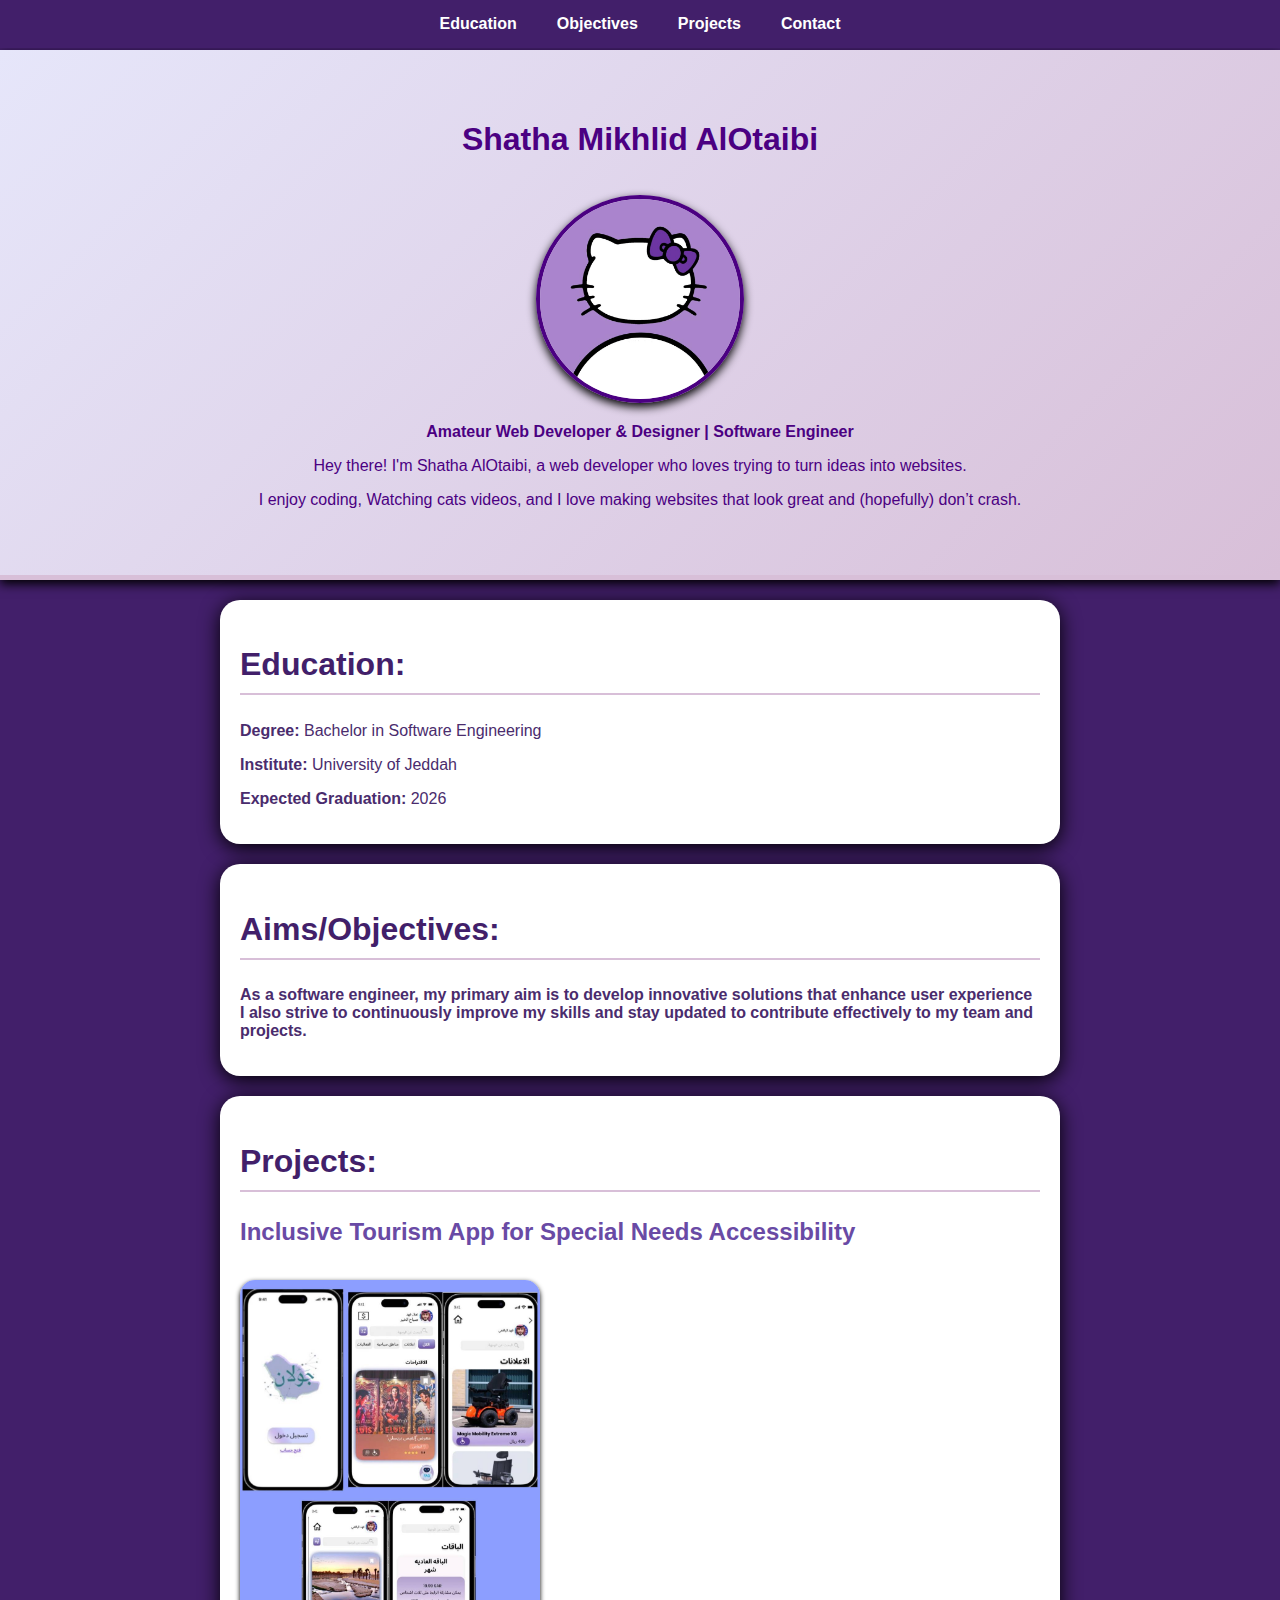
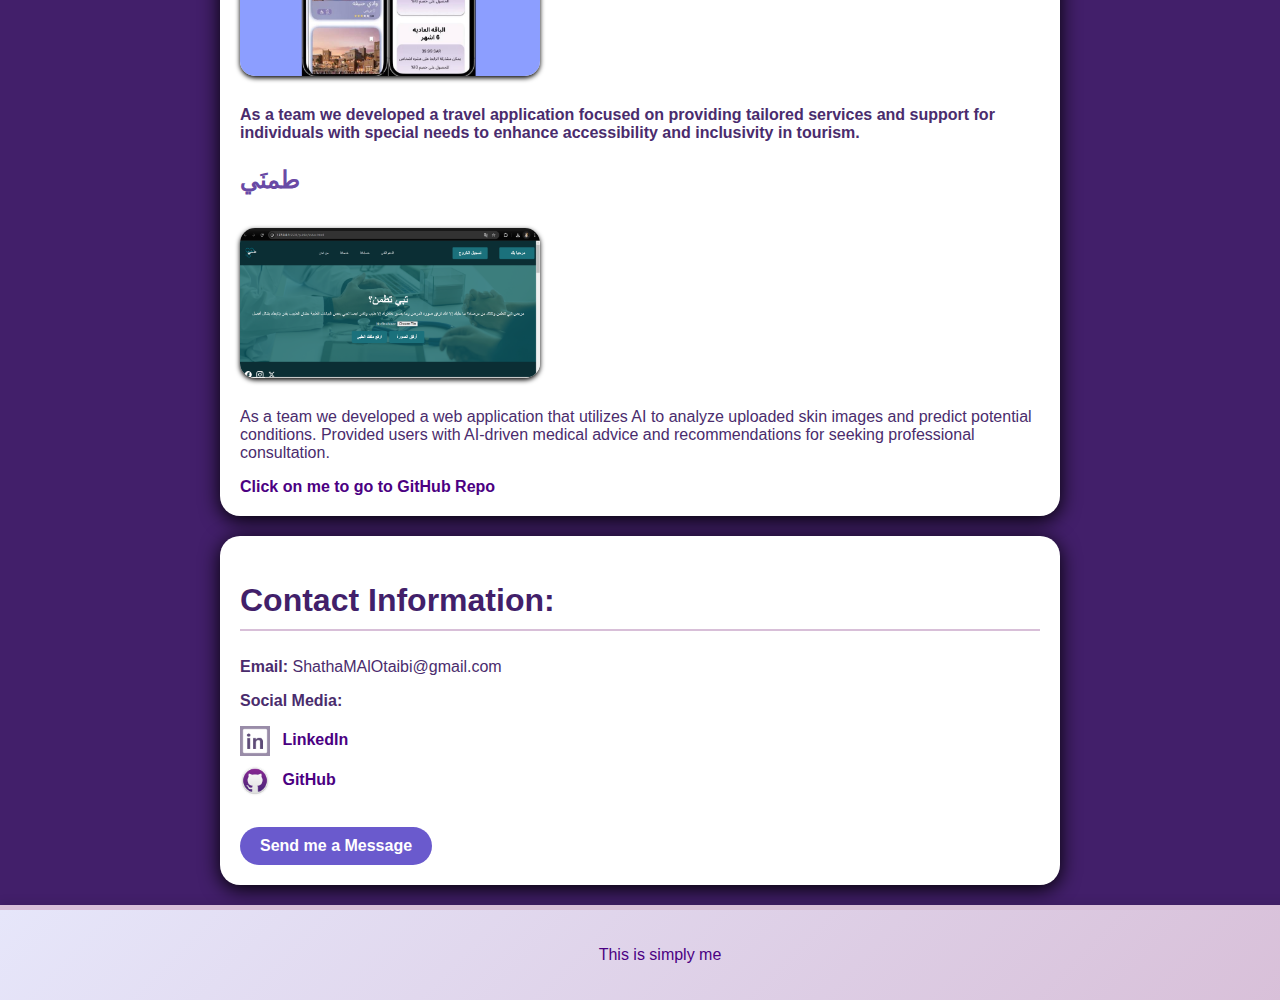
==== index.html @ 45dd4140 "Update and rename resumeweb.html to index.html" ====
<!DOCTYPE html>
<html lang="en">
  <head>
    <meta charset="UTF-8" />
    <meta name="viewport" content="width=device-width, initial-scale=1.0" />
    <link rel="stylesheet" href="../cssweb/style.css" />
    <title>Shatha AlOtaibi's resume</title>
  </head>

  <body>
    <nav>
      <ul>
        <li><a href="#education">Education</a></li>
        <li><a href="#objectives">Objectives</a></li>
        <li><a href="#projects">Projects</a></li>
        <li><a href="#contact">Contact</a></li>
      </ul>
    </nav>

    <header>
      <h1>Shatha Mikhlid AlOtaibi</h1>
      <img src="../hk.jpg" alt="Hello Kitty icon" class="pfp" />
      <p>
        <strong> Amateur Web Developer & Designer | Software Engineer </strong>
      </p>
      <p>
        Hey there! I'm Shatha AlOtaibi, a web developer who loves trying to turn
        ideas into websites.
      </p>
      <p>
        I enjoy coding, Watching cats videos, and I love making websites that
        look great and (hopefully) don’t crash.
      </p>
    </header>

    <section id="education">
      <h2>Education:</h2>
      <p><strong>Degree:</strong> Bachelor in Software Engineering</p>
      <p><strong>Institute:</strong> University of Jeddah</p>
      <p><strong>Expected Graduation:</strong> 2026</p>
    </section>
    <section id="objectives">
      <h2>Aims/Objectives:</h2>
      <p>
        <strong>
          As a software engineer, my primary aim is to develop innovative
          solutions that enhance user experience I also strive to continuously
          improve my skills and stay updated to contribute effectively to my
          team and projects.</strong
        >
      </p>
    </section>
    <section id="projects">
      <h2>Projects:</h2>
      <article>
        <h3>
          <strong>Inclusive Tourism App for Special Needs Accessibility</strong>
        </h3>
        <img src="../جولان.jpg" alt="1st Project" class="projectImage" />
        <p>
          <strong>
            As a team we developed a travel application focused on providing
            tailored services and support for individuals with special needs to
            enhance accessibility and inclusivity in tourism.</strong
          >
        </p>
      </article>

      <article>
        <h3>طمنَي</h3>
        <img src="../طمني.png" alt="2nd Project" class="projectImage" />
        <p>
          As a team we developed a web application that utilizes AI to analyze
          uploaded skin images and predict potential conditions. Provided users
          with AI-driven medical advice and recommendations for seeking
          professional consultation.
        </p>
        <a href="https://github.com/Reham-Fagih/Software-Process-Project.git">
          Click on me to go to GitHub Repo</a
        >
      </article>
    </section>

    <section id="contact">
      <h2>Contact Information:</h2>
      <p><strong>Email: </strong> ShathaMAlOtaibi@gmail.com</p>
      <p><strong>Social Media:</strong></p>
      <ul>
        <li>
          <a
            href="https://www.linkedin.com/in/shatha-alotaibi-46112633a/"
            target="_blank"
          >
            <img src="../LinkedInIcon.jpg" alt="LinkedIn" class="social-icon" />
            LinkedIn
          </a>
        </li>
        <li>
          <a href="https://github.com/SillyShatha" target="_blank">
            <img src="../Github.jpg" alt="GitHub" class="social-icon" /> GitHub
          </a>
        </li>
      </ul>
      <a href="mailto:ShathaMAlOtaibi@gmail.com" class="button">
        Send me a Message
      </a>
    </section>

    <footer>
      <p>This is simply me</p>
    </footer>
  </body>
</html>
---- cssweb/style.css ----
body {
    font-family: 'Arial', sans-serif;
    margin: 0;
    padding: 0;
    background-color: #421f6a;
    color: #4a2c6d;
}

header {
    background: linear-gradient(135deg, #e6e6fa, #d8bfd8);
    color: #4b0082;
    padding: 50px 20px;
    text-align: center;
    border-bottom: 5px solid #d8bfd8;
    box-shadow: 0 4px 10px #000000;
}

.pfp {
    width: 200px;
    border-radius: 50%;
    border: 4px solid #4b0082;
    margin-top: 15px;
    box-shadow: 0 4px 10px #000000;
    transition: transform 0.3s;
}

.pfp:hover {
    transform: scale(1.05);
}

nav {
    margin-bottom: 20px;
}

section {
    margin: 20px auto;
    padding: 20px;
    background: white;
    border-radius: 20px;
    box-shadow: 0 4px 20px #000000;
    max-width: 800px;
    transition: transform 0.3s, box-shadow 0.3s;
}

section:hover {
    transform: translateY(-5px);
    box-shadow: 0 8px 30px #000000;
}

h2 {
    color: #421f6a;
    border-bottom: 2px solid #d8bfd8;
    padding-bottom: 10px;
    font-size: 2em; 
    text-shadow: 1px 1px 2px rgba(255, 255, 255, 0.5);
}

h3 {
    color: #694aa5;
    font-size: 1.5em;
}

.projectImage {
    width: 100%;
    max-width: 300px;
    border-radius: 15px;
    margin: 10px 0;
    box-shadow: 0 2px 5px #000000;
    transition: transform 0.3s;
}

.projectImage:hover {
    transform: scale(1.05);
}

footer {
    text-align: center;
    padding: 20px;
    background: linear-gradient(135deg, #e6e6fa, #d8bfd8);
    color: #4b0082;
    position: relative;
    bottom: 0;
    width: 100%;
    border-top: 5px solid #d8bfd8;
    box-shadow: 0 -2px 10px rgba(0, 0, 0, 0.1);
}

a {
    color: #4b0082;
    text-decoration: none;
    font-weight: bold;
    transition: color 0.3s, transform 0.3s;
}

a:hover {
    color: #9370db;
    text-decoration: underline;
    transform: scale(1.05);
}

.social-icon {
    width: 30px;
    height: auto;
    margin-right: 8px;
    vertical-align: middle;
}

ul {
    list-style-type: none;
    padding: 0;
}

li {
    margin: 10px 0;
}

.button {
    display: inline-block;
    background-color: #6a5acd;
    color: white;
    padding: 10px 20px;
    border: none;
    border-radius: 25px;
    font-size: 1em;
    text-align: center;
    text-decoration: none;
    cursor: pointer;
    transition: background-color 0.3s, transform 0.3s;
    margin-top: 15px;
}

.button:hover {
    background-color: #9370db;
    transform: translateY(-2px);
}

nav {
    background-color: #421f6a;
    position: fixed;
    width: 100%;
    top: 0;
    left: 0;
    z-index: 1000;
  }
  
  nav ul {
    list-style-type: none;
    margin: 0;
    padding: 0;
    display: flex;
    justify-content: center;
  }
  
  nav ul li {
    margin: 0;
    padding: 0;
  }
  
  nav ul li a {
    display: block;
    padding: 15px 20px;
    text-decoration: none;
    color: white;
    font-weight: bold;
    transition: 0.3s;
  }
  
  nav ul li a:hover {
    background-color: #555;
  }
  
  
  body {
    padding-top: 50px;
  }

@media (max-width: 375px) {
    body {
        font-size: 14px;
    }

    h2 {
        font-size: 1.4em;
    }

    h3 {
        font-size: 1.2em;
    }

    .pfp {
        width: 100px;
    }

    section {
        width: 95%;
        padding: 15px;
    }
}

@media (max-width: 768px) {
    nav ul {
        flex-direction: column;
        align-items: center;
    }

    nav ul li {
        width: 100%;
        text-align: center;
    }

    nav ul li a {
        padding: 10px;
        display: block;
        width: 100%;
    }

    .pfp {
        width: 140px;
    }

    section {
        width: 85%;
    }
}

@media (max-width: 1200px) {
    .container {
        max-width: 90%;
    }
    
    section {
        width: 80%;
        max-width: 900px;
    }
}

  @keyframes fadeIn {
    from {
        opacity: 0;
        transform: translateY(-20px);
    }
    to {
        opacity: 1;
        transform: translateY(0);
    }
}

header h1 {
    animation: fadeIn 3s infinite alternate ease forwards; 
}
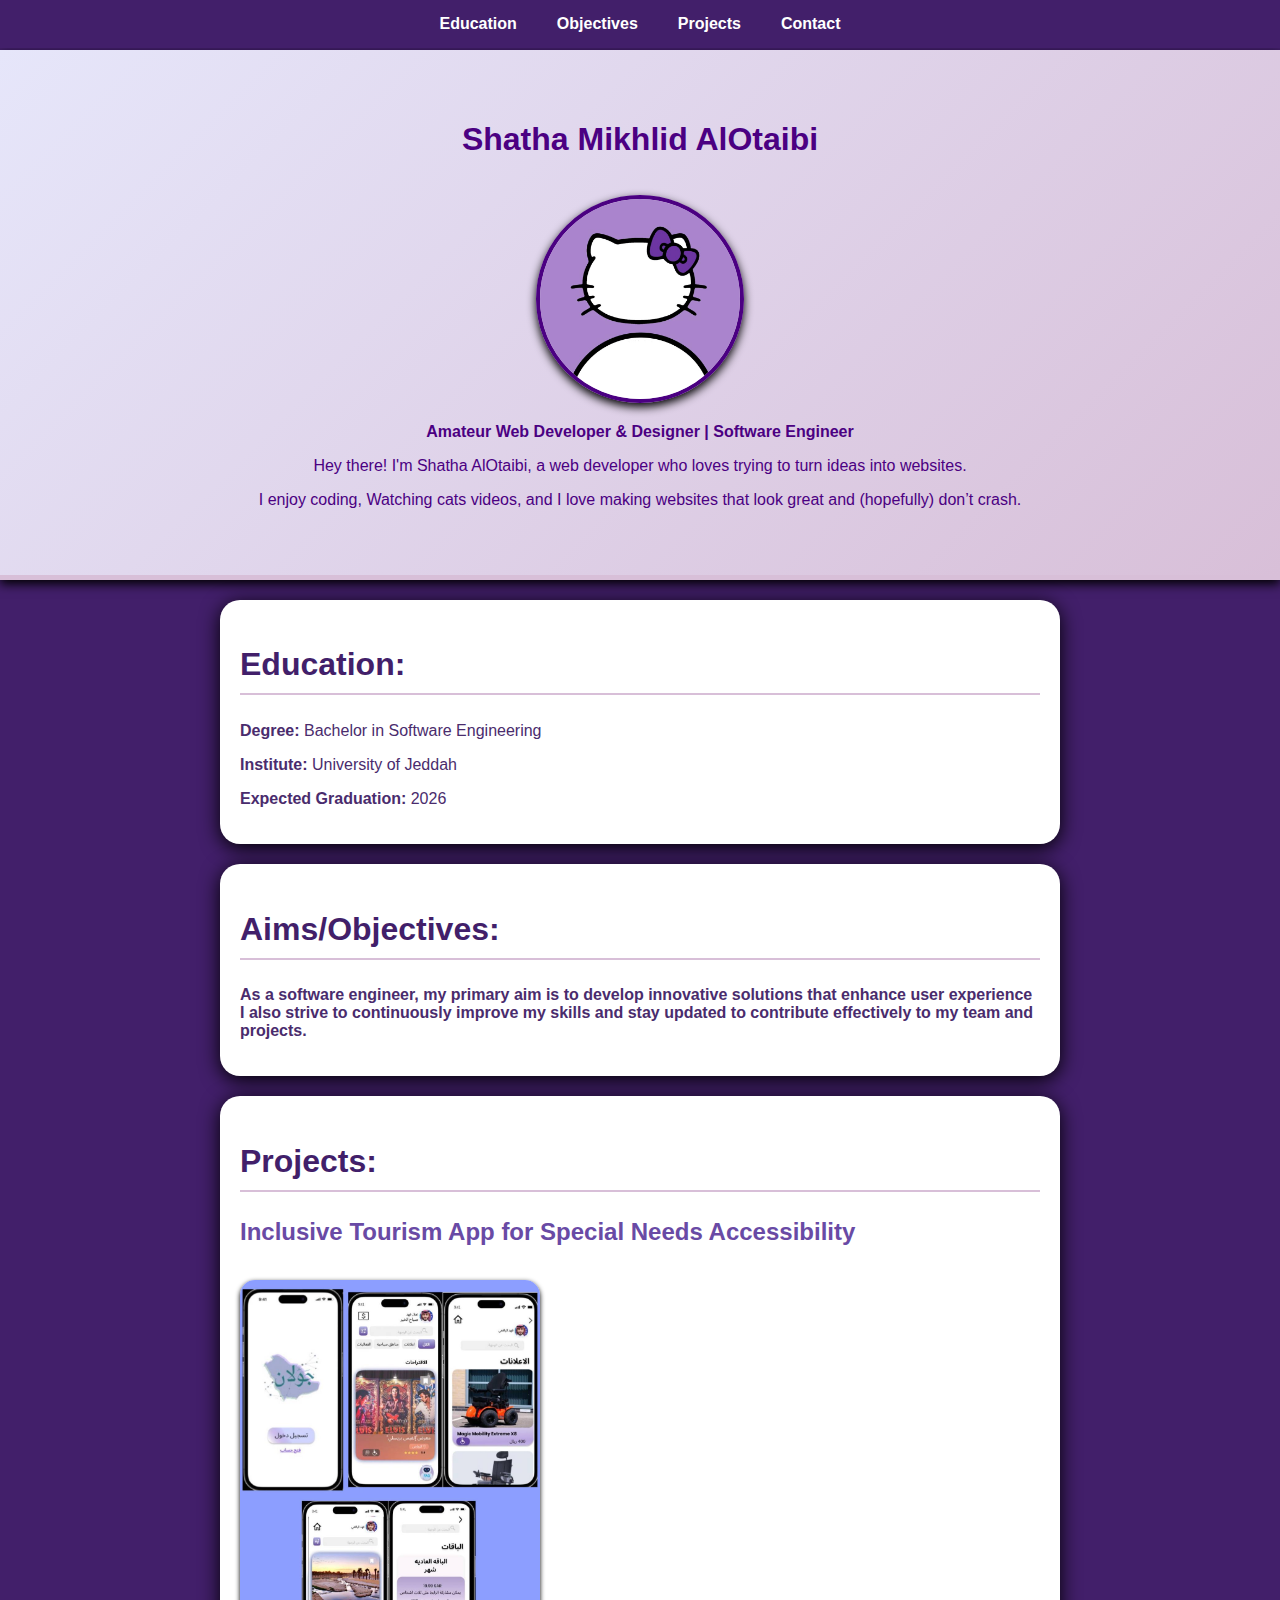
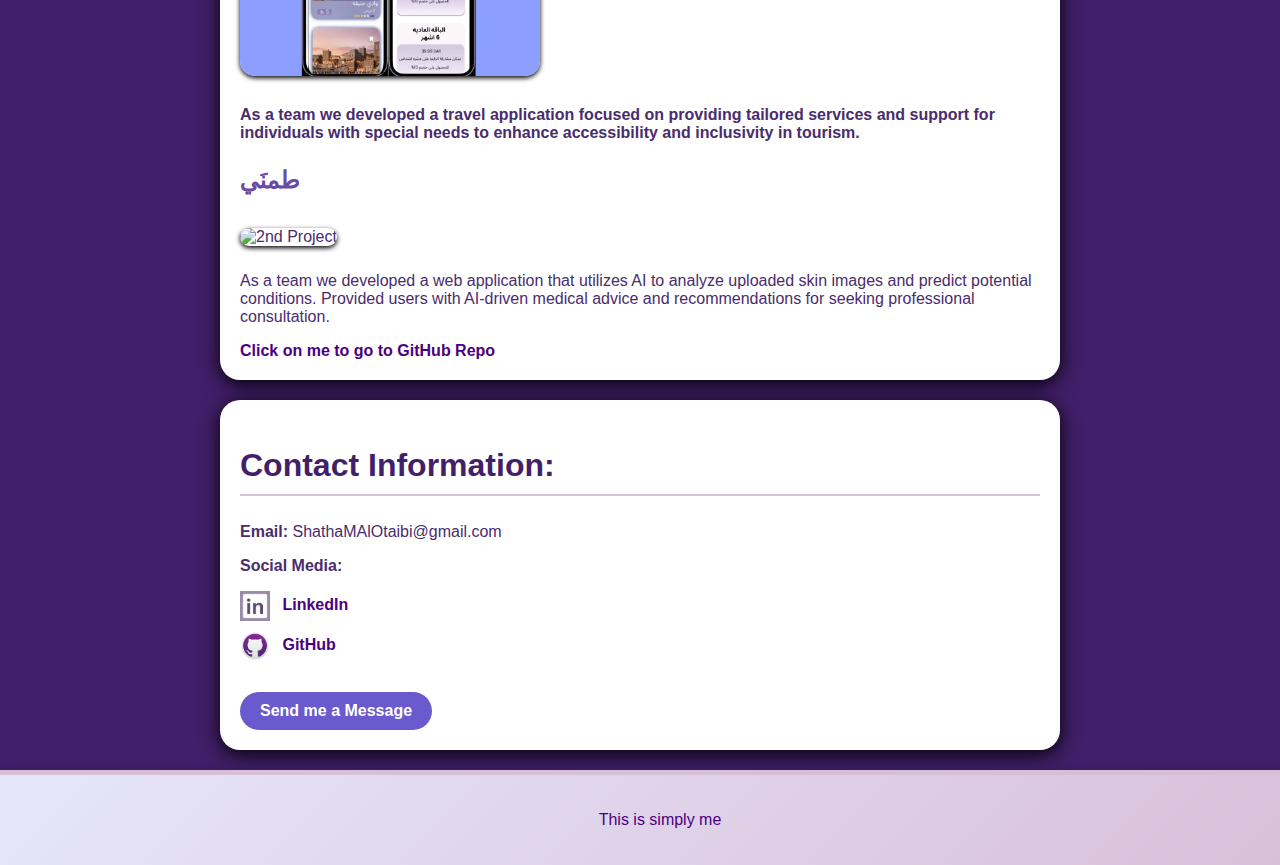
==== commit a5aedca3: "Update index.html with img path" ====
--- a/index.html
+++ b/index.html
@@ -3,7 +3,7 @@
   <head>
     <meta charset="UTF-8" />
     <meta name="viewport" content="width=device-width, initial-scale=1.0" />
-    <link rel="stylesheet" href="../cssweb/style.css" />
+ <link rel="stylesheet" href="style.css">
     <title>Shatha AlOtaibi's resume</title>
   </head>
 
@@ -19,7 +19,7 @@
 
     <header>
       <h1>Shatha Mikhlid AlOtaibi</h1>
-      <img src="../hk.jpg" alt="Hello Kitty icon" class="pfp" />
+      <img src="hk.jpg" alt="Hello Kitty icon" class="pfp" />
       <p>
         <strong> Amateur Web Developer & Designer | Software Engineer </strong>
       </p>
@@ -56,7 +56,7 @@
         <h3>
           <strong>Inclusive Tourism App for Special Needs Accessibility</strong>
         </h3>
-        <img src="../جولان.jpg" alt="1st Project" class="projectImage" />
+        <img src="جولان.jpg" alt="1st Project" class="projectImage" />
         <p>
           <strong>
             As a team we developed a travel application focused on providing
@@ -68,7 +68,7 @@
 
       <article>
         <h3>طمنَي</h3>
-        <img src="../طمني.png" alt="2nd Project" class="projectImage" />
+        <img src=".طمني.png" alt="2nd Project" class="projectImage" />
         <p>
           As a team we developed a web application that utilizes AI to analyze
           uploaded skin images and predict potential conditions. Provided users
@@ -91,13 +91,13 @@
             href="https://www.linkedin.com/in/shatha-alotaibi-46112633a/"
             target="_blank"
           >
-            <img src="../LinkedInIcon.jpg" alt="LinkedIn" class="social-icon" />
+            <img src="LinkedInIcon.jpg" alt="LinkedIn" class="social-icon" />
             LinkedIn
           </a>
         </li>
         <li>
           <a href="https://github.com/SillyShatha" target="_blank">
-            <img src="../Github.jpg" alt="GitHub" class="social-icon" /> GitHub
+            <img src="Github.jpg" alt="GitHub" class="social-icon" /> GitHub
           </a>
         </li>
       </ul>
--- a/style.css
+++ b/style.css
@@ -0,0 +1,250 @@
+body {
+    font-family: 'Arial', sans-serif;
+    margin: 0;
+    padding: 0;
+    background-color: #421f6a;
+    color: #4a2c6d;
+}
+
+header {
+    background: linear-gradient(135deg, #e6e6fa, #d8bfd8);
+    color: #4b0082;
+    padding: 50px 20px;
+    text-align: center;
+    border-bottom: 5px solid #d8bfd8;
+    box-shadow: 0 4px 10px #000000;
+}
+
+.pfp {
+    width: 200px;
+    border-radius: 50%;
+    border: 4px solid #4b0082;
+    margin-top: 15px;
+    box-shadow: 0 4px 10px #000000;
+    transition: transform 0.3s;
+}
+
+.pfp:hover {
+    transform: scale(1.05);
+}
+
+nav {
+    margin-bottom: 20px;
+}
+
+section {
+    margin: 20px auto;
+    padding: 20px;
+    background: white;
+    border-radius: 20px;
+    box-shadow: 0 4px 20px #000000;
+    max-width: 800px;
+    transition: transform 0.3s, box-shadow 0.3s;
+}
+
+section:hover {
+    transform: translateY(-5px);
+    box-shadow: 0 8px 30px #000000;
+}
+
+h2 {
+    color: #421f6a;
+    border-bottom: 2px solid #d8bfd8;
+    padding-bottom: 10px;
+    font-size: 2em; 
+    text-shadow: 1px 1px 2px rgba(255, 255, 255, 0.5);
+}
+
+h3 {
+    color: #694aa5;
+    font-size: 1.5em;
+}
+
+.projectImage {
+    width: 100%;
+    max-width: 300px;
+    border-radius: 15px;
+    margin: 10px 0;
+    box-shadow: 0 2px 5px #000000;
+    transition: transform 0.3s;
+}
+
+.projectImage:hover {
+    transform: scale(1.05);
+}
+
+footer {
+    text-align: center;
+    padding: 20px;
+    background: linear-gradient(135deg, #e6e6fa, #d8bfd8);
+    color: #4b0082;
+    position: relative;
+    bottom: 0;
+    width: 100%;
+    border-top: 5px solid #d8bfd8;
+    box-shadow: 0 -2px 10px rgba(0, 0, 0, 0.1);
+}
+
+a {
+    color: #4b0082;
+    text-decoration: none;
+    font-weight: bold;
+    transition: color 0.3s, transform 0.3s;
+}
+
+a:hover {
+    color: #9370db;
+    text-decoration: underline;
+    transform: scale(1.05);
+}
+
+.social-icon {
+    width: 30px;
+    height: auto;
+    margin-right: 8px;
+    vertical-align: middle;
+}
+
+ul {
+    list-style-type: none;
+    padding: 0;
+}
+
+li {
+    margin: 10px 0;
+}
+
+.button {
+    display: inline-block;
+    background-color: #6a5acd;
+    color: white;
+    padding: 10px 20px;
+    border: none;
+    border-radius: 25px;
+    font-size: 1em;
+    text-align: center;
+    text-decoration: none;
+    cursor: pointer;
+    transition: background-color 0.3s, transform 0.3s;
+    margin-top: 15px;
+}
+
+.button:hover {
+    background-color: #9370db;
+    transform: translateY(-2px);
+}
+
+nav {
+    background-color: #421f6a;
+    position: fixed;
+    width: 100%;
+    top: 0;
+    left: 0;
+    z-index: 1000;
+  }
+  
+  nav ul {
+    list-style-type: none;
+    margin: 0;
+    padding: 0;
+    display: flex;
+    justify-content: center;
+  }
+  
+  nav ul li {
+    margin: 0;
+    padding: 0;
+  }
+  
+  nav ul li a {
+    display: block;
+    padding: 15px 20px;
+    text-decoration: none;
+    color: white;
+    font-weight: bold;
+    transition: 0.3s;
+  }
+  
+  nav ul li a:hover {
+    background-color: #555;
+  }
+  
+  
+  body {
+    padding-top: 50px;
+  }
+
+@media (max-width: 375px) {
+    body {
+        font-size: 14px;
+    }
+
+    h2 {
+        font-size: 1.4em;
+    }
+
+    h3 {
+        font-size: 1.2em;
+    }
+
+    .pfp {
+        width: 100px;
+    }
+
+    section {
+        width: 95%;
+        padding: 15px;
+    }
+}
+
+@media (max-width: 768px) {
+    nav ul {
+        flex-direction: column;
+        align-items: center;
+    }
+
+    nav ul li {
+        width: 100%;
+        text-align: center;
+    }
+
+    nav ul li a {
+        padding: 10px;
+        display: block;
+        width: 100%;
+    }
+
+    .pfp {
+        width: 140px;
+    }
+
+    section {
+        width: 85%;
+    }
+}
+
+@media (max-width: 1200px) {
+    .container {
+        max-width: 90%;
+    }
+    
+    section {
+        width: 80%;
+        max-width: 900px;
+    }
+}
+
+  @keyframes fadeIn {
+    from {
+        opacity: 0;
+        transform: translateY(-20px);
+    }
+    to {
+        opacity: 1;
+        transform: translateY(0);
+    }
+}
+
+header h1 {
+    animation: fadeIn 3s infinite alternate ease forwards; 
+}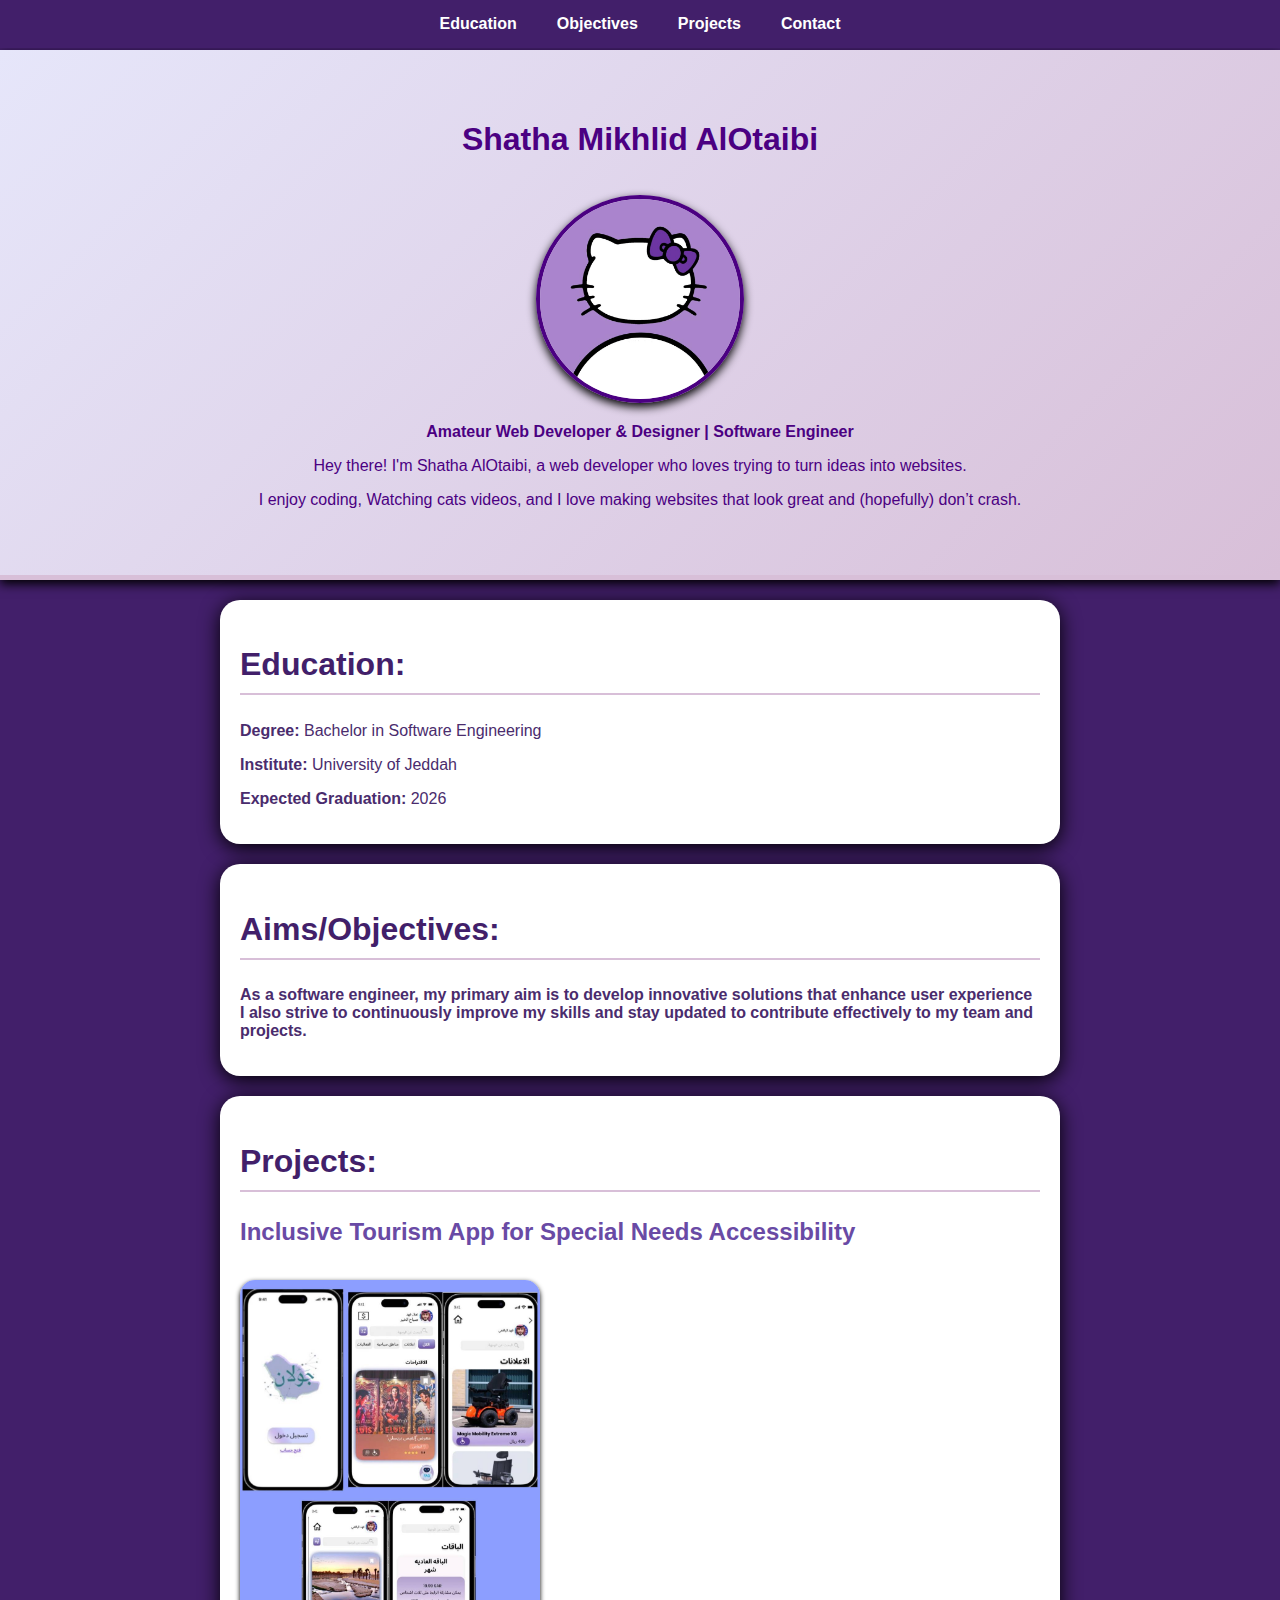
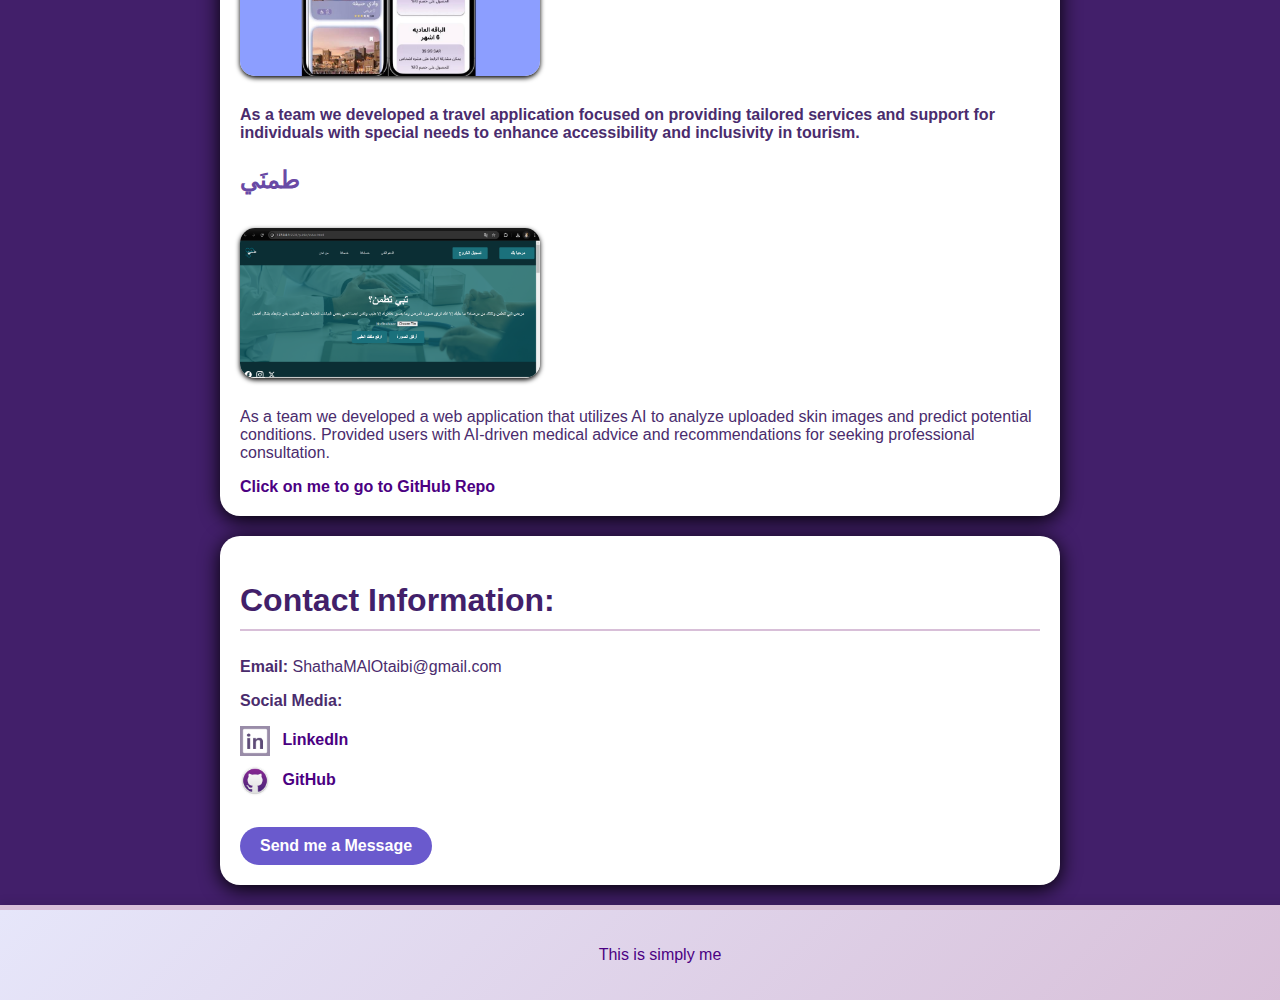
==== commit 106aca63: "Update index.html img" ====
--- a/index.html
+++ b/index.html
@@ -68,7 +68,7 @@
 
       <article>
         <h3>طمنَي</h3>
-        <img src=".طمني.png" alt="2nd Project" class="projectImage" />
+        <img src="طمني.png" alt="2nd Project" class="projectImage" />
         <p>
           As a team we developed a web application that utilizes AI to analyze
           uploaded skin images and predict potential conditions. Provided users
